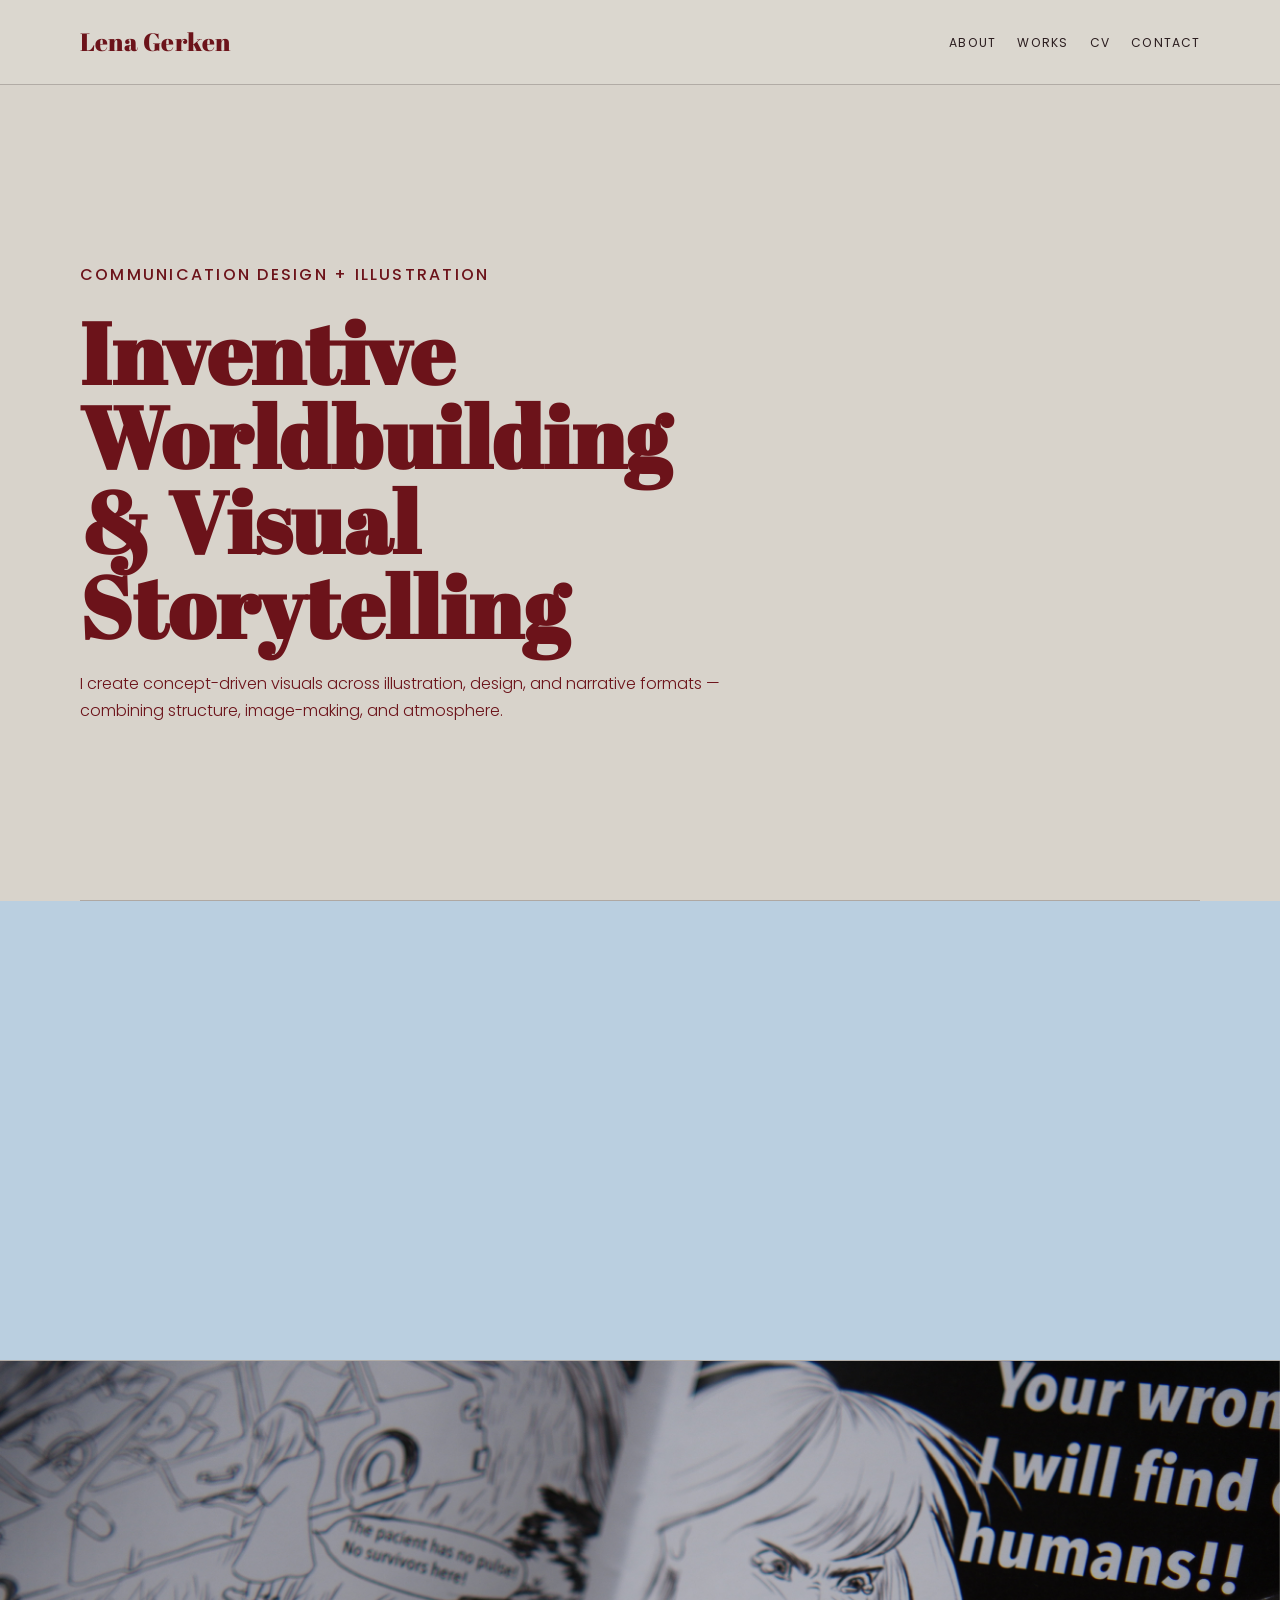
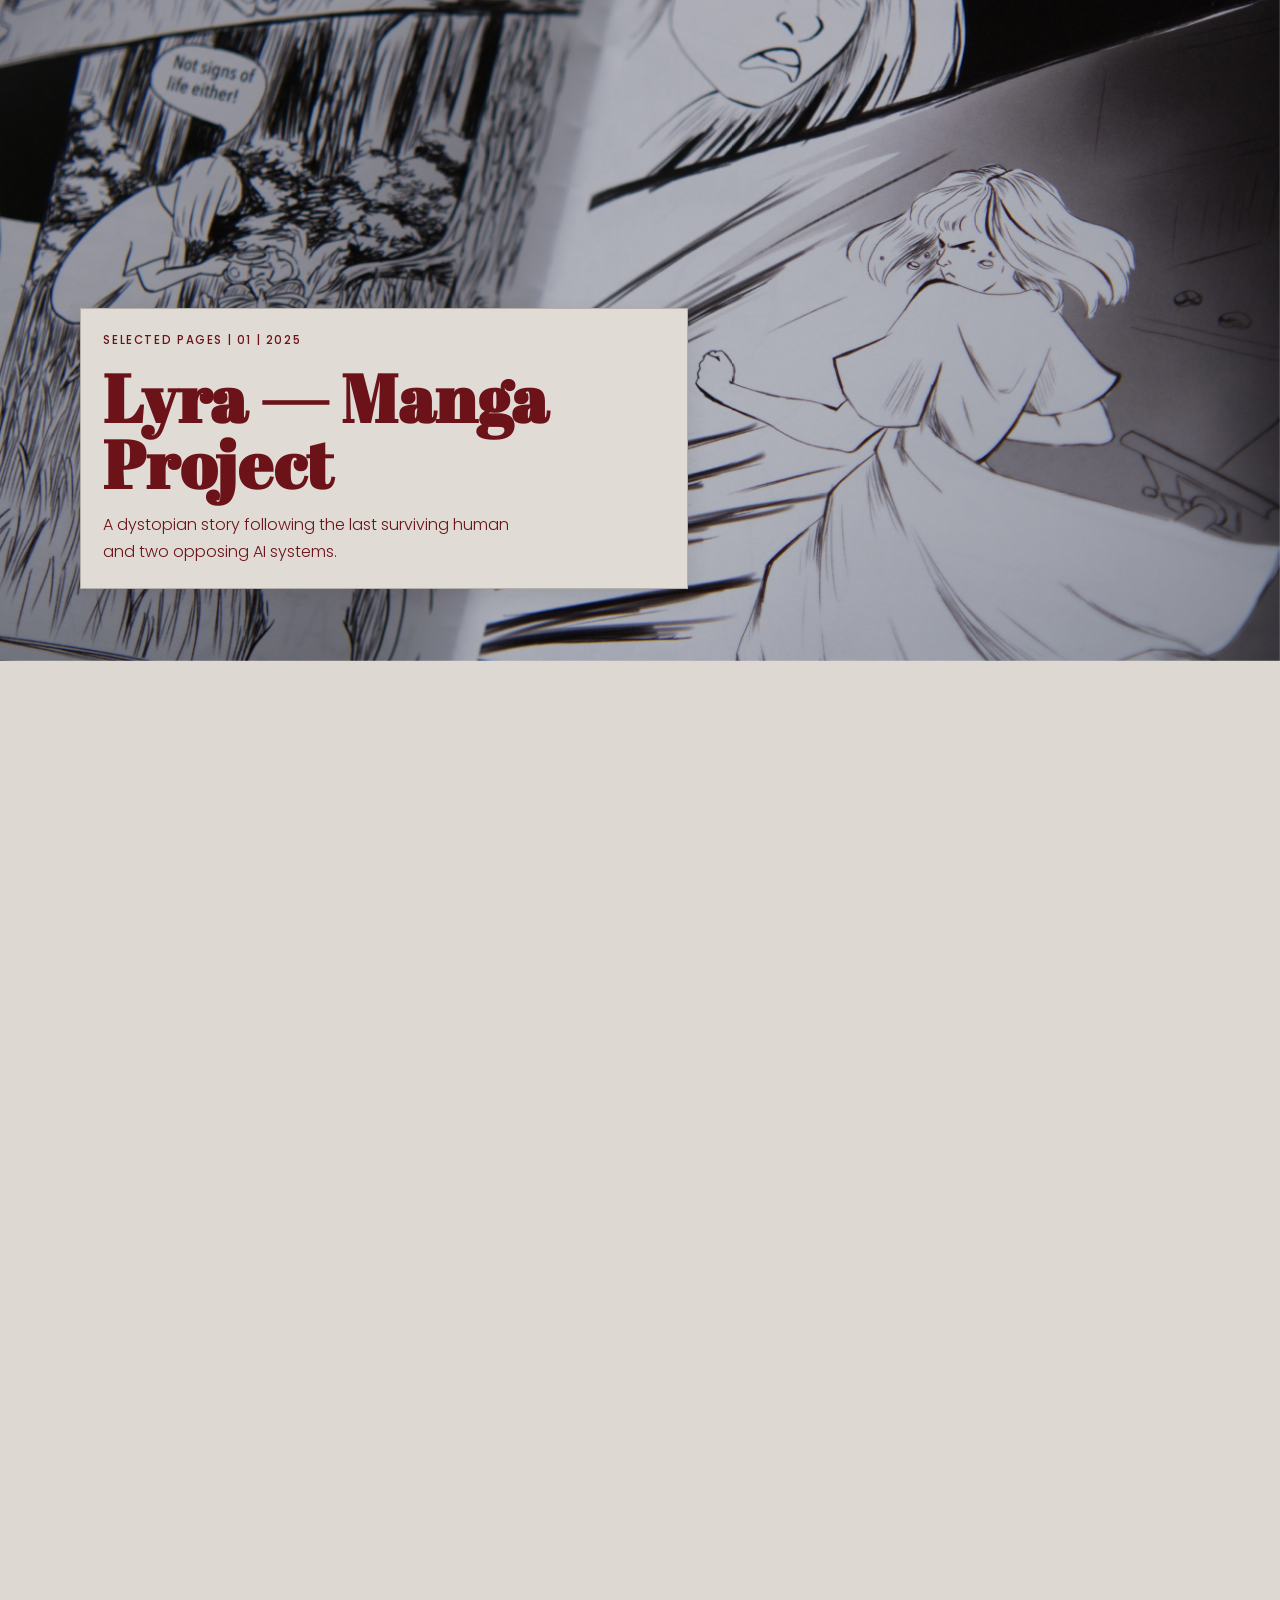
==== index.html @ 4094d386 "Initial portfolio commit" ====
<!doctype html>
<html lang="en">
  <head>
    <meta charset="utf-8">
    <meta name="viewport" content="width=device-width, initial-scale=1">
    <meta
      name="description"
      content="Lena Gerken - communication design and illustration portfolio with one-page navigation."
    >
    <title>Lena Gerken | Portfolio</title>
    <link rel="preconnect" href="https://fonts.googleapis.com">
    <link rel="preconnect" href="https://fonts.gstatic.com" crossorigin>
    <link
      href="https://fonts.googleapis.com/css2?family=Abril+Fatface&family=Poppins:wght@300;400;500&display=swap"
      rel="stylesheet"
    >
    <link rel="stylesheet" href="./assets/css/reset.css">
    <link rel="stylesheet" href="./assets/css/animations.css">
    <link rel="stylesheet" href="./assets/css/onepage.css">
    <script src="./assets/js/main.js" defer></script>
  </head>
  <body>
    <a class="skip-link" href="#about">Skip to content</a>

    <header class="site-header">
      <div class="container nav-wrap">
        <a class="brand" href="#top">Lena Gerken</a>
        <nav aria-label="Main">
          <ul class="nav-list">
            <li><a href="#about-details">About</a></li>
            <li><a href="#works">Works</a></li>
            <li><a href="./cv.html">CV</a></li>
            <li><a href="#contact">Contact</a></li>
          </ul>
        </nav>
      </div>
    </header>

    <main id="top">
      <section class="hero container reveal" id="about">
        <p class="kicker">Communication Design + Illustration</p>
        <h1>Inventive Worldbuilding &amp; Visual Storytelling</h1>
        <p>
          I create concept-driven visuals across illustration, design, and narrative formats —
          combining structure, image-making, and atmosphere.
        </p>
      </section>

      <section class="about-band" id="about-details">
        <div class="container">
          <div class="about-sheet about-reveal">
            <h2>About Me</h2>
            <p>
              I am Lena Gerken, a communication designer working between illustration,
              editorial design, and visual storytelling. I am interested in how images,
              typography, and atmosphere shape the way a story is experienced.
            </p>
            <a class="about-cta" href="./cv.html">Get to know me better</a>
          </div>
        </div>
      </section>

      <section class="works" id="works" aria-label="Selected Pages">
        <div class="works-track">
          <div class="works-sticky">
            <article class="project-panel is-active" data-project-index="0" data-project-md="./assets/images/projects/Manga/manga.md" data-project-folder="./assets/images/projects/Manga" style="--turn: 0deg; --page-shadow: 0;">
              <img class="project-image" src="./assets/images/projects/Manga/Manga_Thumbnail.JPG" alt="Project preview for Lyra — Manga Project.">
              <div class="project-overlay">
                <div class="container project-overlay-inner">
                  <div class="project-copy">
                    <p class="kicker">Selected Pages | 01 | 2025</p>
                    <h2>Lyra — Manga Project</h2>
                    <p>
                      A dystopian story following the last surviving human and two opposing
                      AI systems.
                    </p>
                  </div>
                </div>
              </div>
            </article>

            <article class="project-panel" data-project-index="1" data-project-md="./assets/images/projects/Illustration Essay/Illustration_Essay.md" data-project-folder="./assets/images/projects/Illustration Essay" style="--turn: 12deg; --page-shadow: 0;">
              <img class="project-image" src="./assets/images/projects/Illustration Essay/illustrationessay_Thumbnail.JPG" alt="Project preview for Japan — Illustration Essay.">
              <div class="project-overlay">
                <div class="container project-overlay-inner">
                  <div class="project-copy">
                    <p class="kicker">Selected Pages | 02 | 2025</p>
                    <h2>Japan — Illustration Essay</h2>
                    <p>
                      A visual essay reflecting on everyday experiences during my exchange
                      semester in Japan.
                    </p>
                  </div>
                </div>
              </div>
            </article>

            <article class="project-panel" data-project-index="2" data-project-md="./assets/images/projects/Dr.HO/dr.ho.md" data-project-folder="./assets/images/projects/Dr.HO" style="--turn: 12deg; --page-shadow: 0;">
              <img class="project-image" src="./assets/images/projects/Dr.HO/dr.ho_thumbnail.png" alt="Project preview for Herbal Medicine Label.">
              <div class="project-overlay">
                <div class="container project-overlay-inner">
                  <div class="project-copy">
                    <p class="kicker">Selected Pages | 03 | 2025</p>
                    <h2>Herbal Medicine Label</h2>
                    <p>
                      A label design for a Chinese herbal medicine product, combining
                      illustration and typographic composition.
                    </p>
                  </div>
                </div>
              </div>
            </article>

            <article class="project-panel" data-project-index="3" data-project-md="./assets/images/projects/GreenOffice/greenoffice.md" data-project-folder="./assets/images/projects/GreenOffice" style="--turn: 12deg; --page-shadow: 0;">
              <img class="project-image" src="./assets/images/projects/GreenOffice/greenoffice_thumbnail.png" alt="Project preview for Green Office — Bookmarks &amp; Stickers.">
              <div class="project-overlay">
                <div class="container project-overlay-inner">
                  <div class="project-copy">
                    <p class="kicker">Selected Pages | 04 | 2026</p>
                    <h2>Green Office — Bookmarks &amp; Stickers</h2>
                    <p>
                      A series of illustrated bookmarks and stickers designed for
                      sustainability communication.
                    </p>
                  </div>
                </div>
              </div>
            </article>
          </div>
        </div>
      </section>

      <section class="contact" id="contact">
        <div class="container contact-wrap reveal">
          <p class="kicker">Contact</p>
          <h2>Let’s get in touch :)</h2>
          <p>For projects, collaborations, or inquiries, feel free to reach out.</p>
          <a href="mailto:lena-gerken@hotmail.com">lena-gerken@hotmail.com</a>
        </div>
      </section>
    </main>

    <div class="project-modal" id="project-modal" aria-hidden="true">
      <div class="project-modal-backdrop" data-modal-close></div>
      <section
        class="project-modal-dialog"
        role="dialog"
        aria-modal="true"
        aria-labelledby="project-modal-title"
      >
        <button class="project-modal-close" type="button" aria-label="Close project details" data-modal-close>
          Close
        </button>

        <p class="kicker" id="project-modal-meta"></p>
        <h2 id="project-modal-title"></h2>
        <div class="project-modal-description" id="project-modal-description"></div>

        <div class="project-modal-gallery">
          <button class="project-modal-nav" id="project-modal-prev" type="button" aria-label="Previous image">
            Prev
          </button>
          <figure class="project-modal-main-image-wrap">
            <img class="project-modal-main-image" id="project-modal-main-image" src="" alt="">
          </figure>
          <button class="project-modal-nav" id="project-modal-next" type="button" aria-label="Next image">
            Next
          </button>
        </div>

        <div class="project-modal-thumbs" id="project-modal-thumbs"></div>
      </section>
    </div>
  </body>
</html>
---- assets/css/animations.css ----
.reveal {
  opacity: 0;
  transform: translateY(24px) scale(0.99);
  transition:
    opacity var(--duration-medium) var(--ease-standard),
    transform var(--duration-medium) var(--ease-standard);
}

.reveal.is-visible {
  opacity: 1;
  transform: translateY(0) scale(1);
}

.stagger > * {
  opacity: 0;
  transform: translateY(18px);
  transition:
    opacity var(--duration-medium) var(--ease-standard),
    transform var(--duration-medium) var(--ease-standard);
}

.stagger.is-visible > * {
  opacity: 1;
  transform: translateY(0);
}

.stagger.is-visible > *:nth-child(1) {
  transition-delay: 40ms;
}

.stagger.is-visible > *:nth-child(2) {
  transition-delay: 110ms;
}

.stagger.is-visible > *:nth-child(3) {
  transition-delay: 180ms;
}

.stagger.is-visible > *:nth-child(4) {
  transition-delay: 250ms;
}

.stagger.is-visible > *:nth-child(5) {
  transition-delay: 320ms;
}

.stagger.is-visible > *:nth-child(6) {
  transition-delay: 390ms;
}

/* About paper reveal with soft blur in/out */
.about-reveal {
  opacity: 0;
  filter: blur(10px);
  transform: translateY(20px) rotate(-0.9deg) scale(0.985);
  transition:
    opacity 520ms var(--ease-standard),
    transform 620ms var(--ease-standard),
    filter 620ms ease;
}

.about-reveal.is-visible {
  opacity: 1;
  filter: blur(0);
  transform: translateY(0) rotate(-0.35deg) scale(1);
}

@media (prefers-reduced-motion: reduce) {
  * {
    animation-duration: 0.01ms !important;
    animation-iteration-count: 1 !important;
    transition-duration: 0.01ms !important;
    scroll-behavior: auto !important;
  }

  .reveal,
  .stagger > *,
  .about-reveal {
    opacity: 1 !important;
    transform: none !important;
    filter: none !important;
  }
}
---- assets/css/onepage.css ----
:root {
  --surface: #d8d3cb;
  --text-primary: #6c131a;
  --accent: #bacfe0;
  --depth: #2c1e20;
  --card-surface: rgba(255, 255, 255, 0.42);
  --border: rgba(44, 30, 32, 0.24);

  --container: min(100% - 3rem, 1120px);

  --space-2xs: 0.35rem;
  --space-xs: 0.6rem;
  --space-sm: 0.9rem;
  --space-md: 1.35rem;
  --space-lg: 2rem;
  --space-xl: 3rem;
  --space-2xl: 4.5rem;
  --section-space: clamp(3.25rem, 7vw, 5.75rem);

  --duration-medium: 420ms;
  --ease-standard: cubic-bezier(0.22, 1, 0.36, 1);
}

html {
  scroll-behavior: smooth;
  -webkit-text-size-adjust: 100%;
}

body {
  margin: 0;
  min-height: 100%;
  color: var(--text-primary);
  background: var(--surface);
  font-family: "Poppins", "Segoe UI", sans-serif;
  font-weight: 300;
  font-size: 1rem;
  line-height: 1.7;
  -webkit-font-smoothing: antialiased;
  -moz-osx-font-smoothing: grayscale;
}

* {
  box-sizing: border-box;
}

img {
  display: block;
  width: 100%;
}

p {
  margin: 0;
  max-width: 68ch;
}

.container {
  width: var(--container);
  margin-inline: auto;
}

.skip-link {
  position: absolute;
  left: -9999px;
  top: auto;
  width: 1px;
  height: 1px;
  overflow: hidden;
}

.skip-link:focus {
  left: 1rem;
  top: 1rem;
  width: auto;
  height: auto;
  padding: 0.5rem 0.75rem;
  background: var(--depth);
  color: #fff;
  border-radius: 6px;
  z-index: 999;
}

.site-header {
  position: sticky;
  top: 0;
  z-index: 100;
  background: color-mix(in srgb, var(--surface) 92%, white 8%);
  border-bottom: 1px solid var(--border);
}

.nav-wrap {
  min-height: 84px;
  display: flex;
  align-items: center;
  justify-content: space-between;
  gap: var(--space-md);
}

.brand {
  font-family: "Abril Fatface", serif;
  font-size: 1.55rem;
  line-height: 1;
  color: var(--text-primary);
  letter-spacing: 0.01em;
}

.nav-list {
  display: flex;
  gap: var(--space-md);
  list-style: none;
  margin: 0;
  padding: 0;
}

.nav-list a {
  color: var(--depth);
  text-transform: uppercase;
  letter-spacing: 0.09em;
  font-weight: 400;
  font-size: 0.76rem;
}

.nav-list a:hover,
.nav-list a:focus-visible {
  color: var(--text-primary);
}

main {
  padding-top: 0;
}

.hero {
  min-height: calc(100svh - 84px);
  display: grid;
  align-content: center;
  gap: var(--space-md);
  padding-block: clamp(2.5rem, 8vw, 5.5rem);
  border-bottom: 1px solid var(--border);
}

.kicker {
  margin: 0;
  text-transform: uppercase;
  letter-spacing: 0.14em;
  color: var(--text-primary);
  font-size: 0.72rem;
  font-weight: 500;
}

h1,
h2,
h3 {
  margin: 0;
  color: var(--text-primary);
  font-family: "Abril Fatface", serif;
  letter-spacing: 0.01em;
  line-height: 0.98;
}

h1 {
  font-size: clamp(2.5rem, 8vw, 5.4rem);
  max-width: 11ch;
}

.hero p {
  font-size: clamp(1rem, 1.1vw, 1.14rem);
}

.about-band {
  background: var(--accent);
  color: var(--depth);
  padding-block: var(--section-space);
}

/* Paper-like About container with subtle irregular edges */
.about-sheet {
  position: relative;
  isolation: isolate;
  display: grid;
  gap: var(--space-sm);
  max-width: 76ch;
  padding: clamp(1.4rem, 3.5vw, 2.2rem);
  background: transparent;
  border: none;
  box-shadow: none;
  transform: rotate(-0.4deg);
}

.about-sheet::before {
  content: "";
  position: absolute;
  inset: -0.55rem -0.7rem;
  pointer-events: none;
  z-index: 0;
  background-image: url("../images/crumbled paper.png");
  background-repeat: no-repeat;
  background-position: center;
  background-size: 100% 100%;
  filter: drop-shadow(0 16px 20px rgba(44, 30, 32, 0.2));
}

.about-sheet::after {
  content: none;
}

.about-sheet > * {
  position: relative;
  z-index: 1;
}

.about-sheet h2 {
  color: var(--depth);
  font-size: clamp(2rem, 5vw, 3.4rem);
}

.about-cta {
  display: inline-flex;
  width: fit-content;
  margin-top: var(--space-2xs);
  padding: 0.58rem 1.05rem;
  color: var(--depth);
  background: color-mix(in srgb, var(--surface) 68%, white 32%);
  border: 1px solid rgba(44, 30, 32, 0.38);
  border-radius: 999px;
  text-transform: uppercase;
  letter-spacing: 0.08em;
  font-weight: 400;
  font-size: 0.73rem;
  transition:
    color 180ms ease,
    border-color 180ms ease,
    background-color 180ms ease;
}

.about-cta:hover,
.about-cta:focus-visible {
  color: #f7f2eb;
  background: var(--depth);
  border-color: var(--depth);
}

.about-cta:focus-visible {
  outline: 2px solid color-mix(in srgb, var(--accent) 72%, white 28%);
  outline-offset: 2px;
}

.works {
  position: relative;
  background: color-mix(in srgb, var(--surface) 88%, white 12%);
  border-top: 1px solid var(--border);
  border-bottom: 1px solid var(--border);
}

/* Long scroll area that drives one full-screen page turn per project */
.works-track {
  position: relative;
  height: 400svh;
}

.works-sticky {
  position: sticky;
  top: 0;
  height: 100svh;
  overflow: hidden;
  perspective: 2200px;
}

.project-panel {
  position: absolute;
  inset: 0;
  opacity: 0;
  pointer-events: none;
  backface-visibility: hidden;
  transform-origin: left center;
  transform-style: preserve-3d;
  transform: rotateY(var(--turn, 12deg));
  will-change: transform;
}

.project-panel::after {
  content: "";
  position: absolute;
  inset: 0;
  pointer-events: none;
  background: linear-gradient(
    to right,
    rgba(44, 30, 32, 0.7) 0%,
    rgba(44, 30, 32, 0.25) 25%,
    transparent 55%
  );
  opacity: var(--page-shadow, 0);
}

.project-panel.is-active,
.project-panel.is-next {
  opacity: 1;
}

.project-panel.is-active {
  z-index: 3;
  pointer-events: auto;
  cursor: pointer;
}

.project-panel.is-next {
  z-index: 2;
}

.project-panel.is-turned {
  opacity: 0;
  z-index: 1;
}

.project-image {
  width: 100%;
  height: 100%;
  object-fit: cover;
}

/* Stable text overlay, always in the same visual position */
.project-overlay {
  position: absolute;
  inset: 0;
  display: grid;
  align-items: end;
}

.project-overlay-inner {
  padding-bottom: clamp(2rem, 8vh, 4.6rem);
}

.project-copy {
  display: grid;
  gap: var(--space-sm);
  max-width: min(38rem, 100%);
  padding: clamp(1rem, 2vw, 1.4rem);
  background: color-mix(in srgb, var(--surface) 80%, white 20%);
  border: 1px solid var(--border);
  box-shadow: 0 8px 20px rgba(44, 30, 32, 0.12);
  backdrop-filter: blur(2px);
}

.project-copy h2 {
  font-size: clamp(2.2rem, 6vw, 4.2rem);
}

.project-copy p {
  max-width: 44ch;
}

.contact {
  margin-top: 0;
  background: var(--depth);
  color: #f3ede4;
  padding-block: var(--section-space);
}

.contact-wrap {
  display: grid;
  gap: var(--space-sm);
}

.contact-wrap h2 {
  color: #f7f2eb;
  font-size: clamp(2.1rem, 5.5vw, 3.8rem);
}

.contact-wrap .kicker {
  color: #f3ede4;
}

.contact-wrap a {
  display: inline-flex;
  width: fit-content;
  margin-top: var(--space-2xs);
  color: #f7f2eb;
  border: 1px solid rgba(243, 237, 228, 0.6);
  border-radius: 999px;
  padding: 0.6rem 1rem;
  font-size: 0.84rem;
  letter-spacing: 0.05em;
  transition:
    color 180ms ease,
    background-color 180ms ease,
    border-color 180ms ease;
}

.contact-wrap a:hover,
.contact-wrap a:focus-visible {
  color: var(--depth);
  background: var(--accent);
  border-color: var(--accent);
}

body.modal-open {
  overflow: hidden;
}

.project-modal {
  position: fixed;
  inset: 0;
  z-index: 300;
  display: none;
}

.project-modal.is-open {
  display: grid;
  place-items: center;
}

.project-modal-backdrop {
  position: absolute;
  inset: 0;
  background: rgba(44, 30, 32, 0.62);
}

.project-modal-dialog {
  position: relative;
  z-index: 1;
  width: min(100% - 2rem, 980px);
  max-height: min(90svh, 920px);
  overflow: auto;
  padding: clamp(1.05rem, 2.7vw, 1.8rem);
  display: grid;
  gap: var(--space-sm);
  background: color-mix(in srgb, var(--surface) 88%, white 12%);
  border: 1px solid var(--border);
  box-shadow: 0 22px 44px rgba(44, 30, 32, 0.28);
}

.project-modal-close {
  justify-self: end;
  margin-bottom: var(--space-2xs);
  border: 1px solid rgba(44, 30, 32, 0.45);
  border-radius: 999px;
  background: transparent;
  color: var(--depth);
  padding: 0.45rem 0.85rem;
  text-transform: uppercase;
  letter-spacing: 0.08em;
  font-size: 0.68rem;
  font-weight: 500;
  cursor: pointer;
}

.project-modal-close:hover,
.project-modal-close:focus-visible {
  background: var(--depth);
  color: #f7f2eb;
}

.project-modal-description {
  display: grid;
  gap: 0.75rem;
}

.project-modal-description p {
  max-width: 80ch;
}

.project-modal-gallery {
  margin-top: var(--space-xs);
  display: grid;
  grid-template-columns: auto minmax(0, 1fr) auto;
  align-items: center;
  gap: var(--space-sm);
}

.project-modal-main-image-wrap {
  margin: 0;
  border: 1px solid var(--border);
  background: rgba(255, 255, 255, 0.28);
}

.project-modal-main-image {
  width: 100%;
  height: clamp(260px, 52vh, 560px);
  object-fit: contain;
}

.project-modal-nav {
  border: 1px solid rgba(44, 30, 32, 0.4);
  border-radius: 999px;
  background: color-mix(in srgb, var(--surface) 84%, white 16%);
  color: var(--depth);
  padding: 0.45rem 0.8rem;
  text-transform: uppercase;
  letter-spacing: 0.08em;
  font-size: 0.68rem;
  font-weight: 500;
  cursor: pointer;
}

.project-modal-nav:hover:not(:disabled),
.project-modal-nav:focus-visible {
  background: var(--depth);
  color: #f7f2eb;
}

.project-modal-nav:disabled {
  opacity: 0.45;
  cursor: default;
}

.project-modal-thumbs {
  display: flex;
  gap: 0.55rem;
  overflow-x: auto;
  padding-bottom: 0.3rem;
}

.project-modal-thumb {
  flex: 0 0 auto;
  width: 74px;
  height: 74px;
  border: 1px solid transparent;
  background: transparent;
  padding: 0;
  cursor: pointer;
}

.project-modal-thumb img {
  width: 100%;
  height: 100%;
  object-fit: cover;
}

.project-modal-thumb.is-active {
  border-color: var(--depth);
}

@media (max-width: 900px) {
  .nav-wrap {
    min-height: 74px;
  }

  .hero {
    min-height: calc(100svh - 74px);
  }

  .project-overlay-inner {
    padding-bottom: clamp(1.4rem, 6vh, 3rem);
  }

  .project-copy {
    max-width: min(34rem, 100%);
  }

  .project-modal-gallery {
    grid-template-columns: 1fr;
  }

  .project-modal-main-image {
    height: clamp(220px, 44vh, 420px);
  }

  .project-modal-nav {
    justify-self: start;
  }
}

@media (max-width: 780px) {
  :root {
    --container: min(100% - 2rem, 1120px);
  }

  .brand {
    font-size: 1.35rem;
  }

  .nav-list {
    gap: var(--space-sm);
  }

  .nav-list a {
    font-size: 0.67rem;
  }

  .hero {
    align-content: center;
    min-height: calc(100svh - 74px);
    padding-block: var(--section-space);
  }

  .project-copy h2 {
    font-size: clamp(1.9rem, 10vw, 3.1rem);
  }
}

@media (prefers-reduced-motion: reduce) {
  .works-track {
    height: auto;
  }

  .works-sticky {
    position: static;
    height: auto;
    overflow: visible;
    perspective: none;
  }

  .project-panel {
    position: relative;
    inset: auto;
    opacity: 1 !important;
    pointer-events: auto;
    transform: none !important;
  }

  .project-overlay {
    position: relative;
    inset: auto;
    padding-block: var(--space-lg);
  }

  .project-panel + .project-panel {
    border-top: 1px solid var(--border);
  }
}
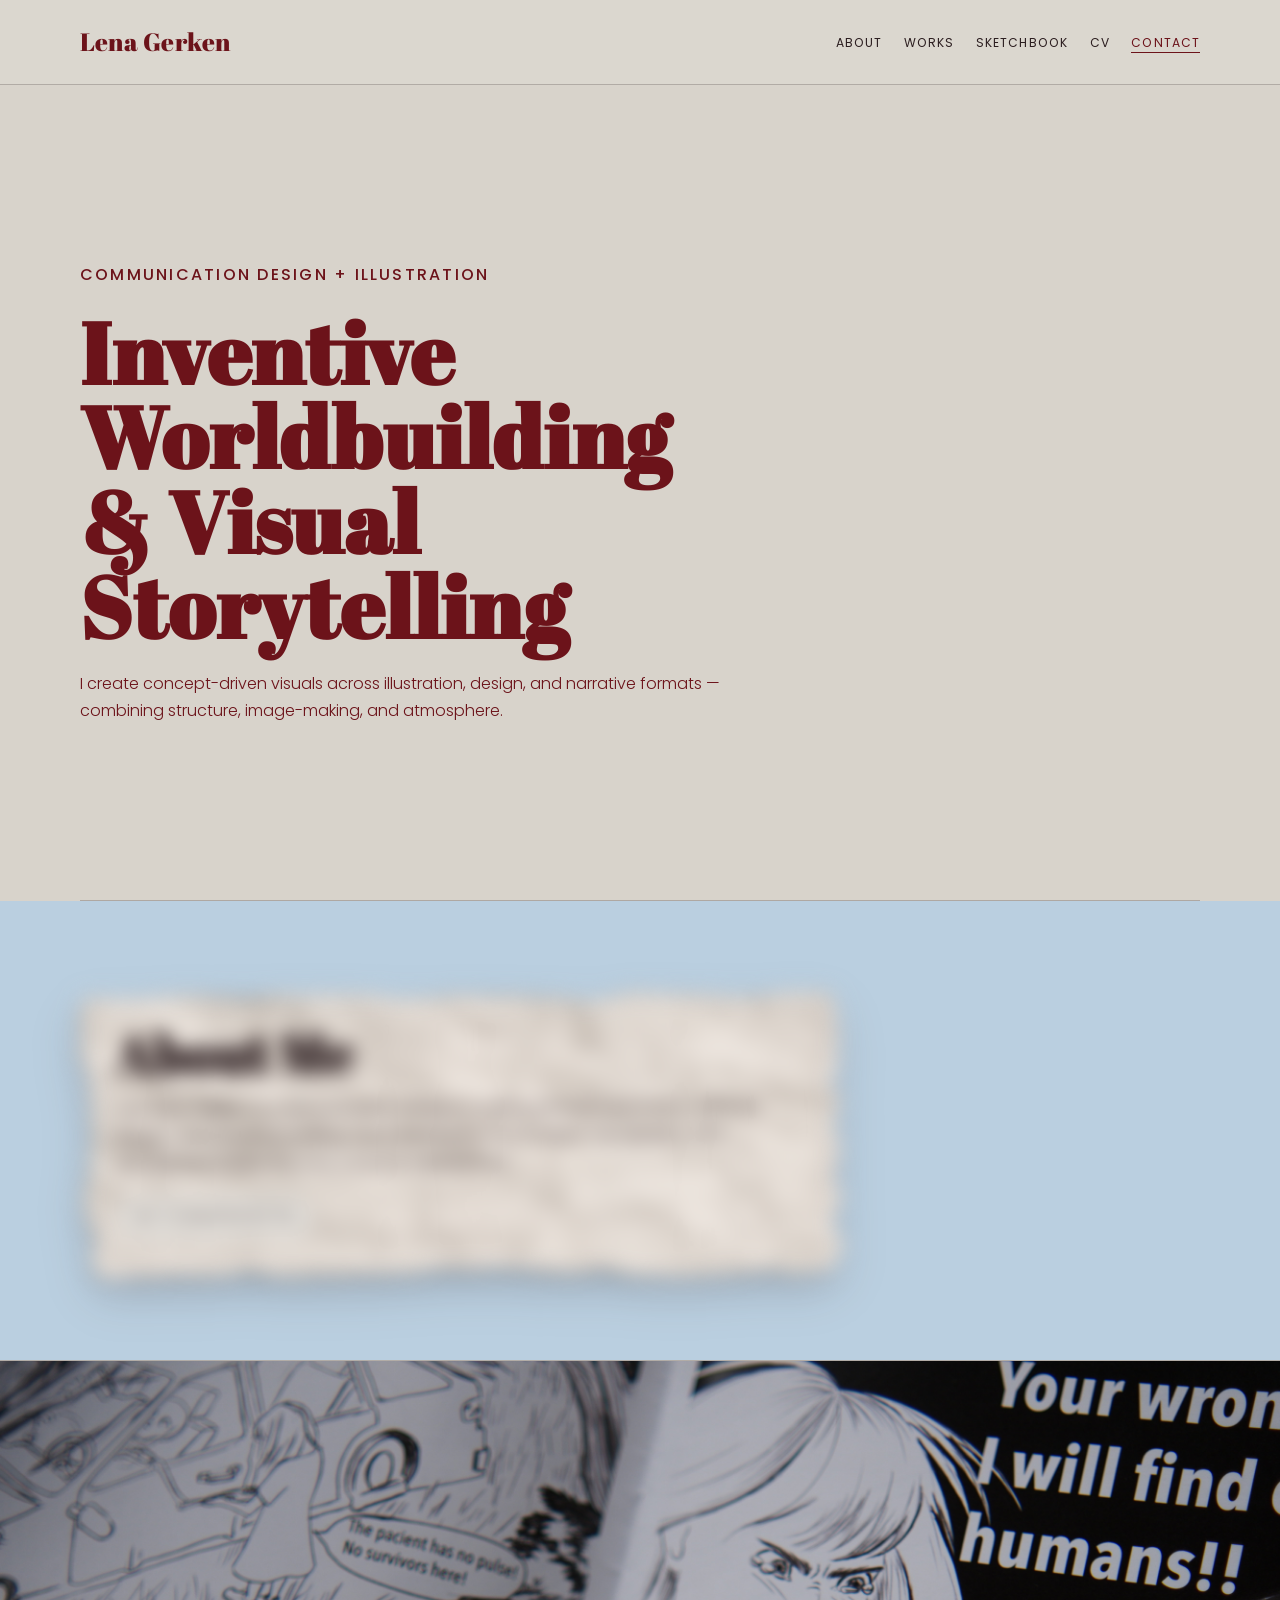
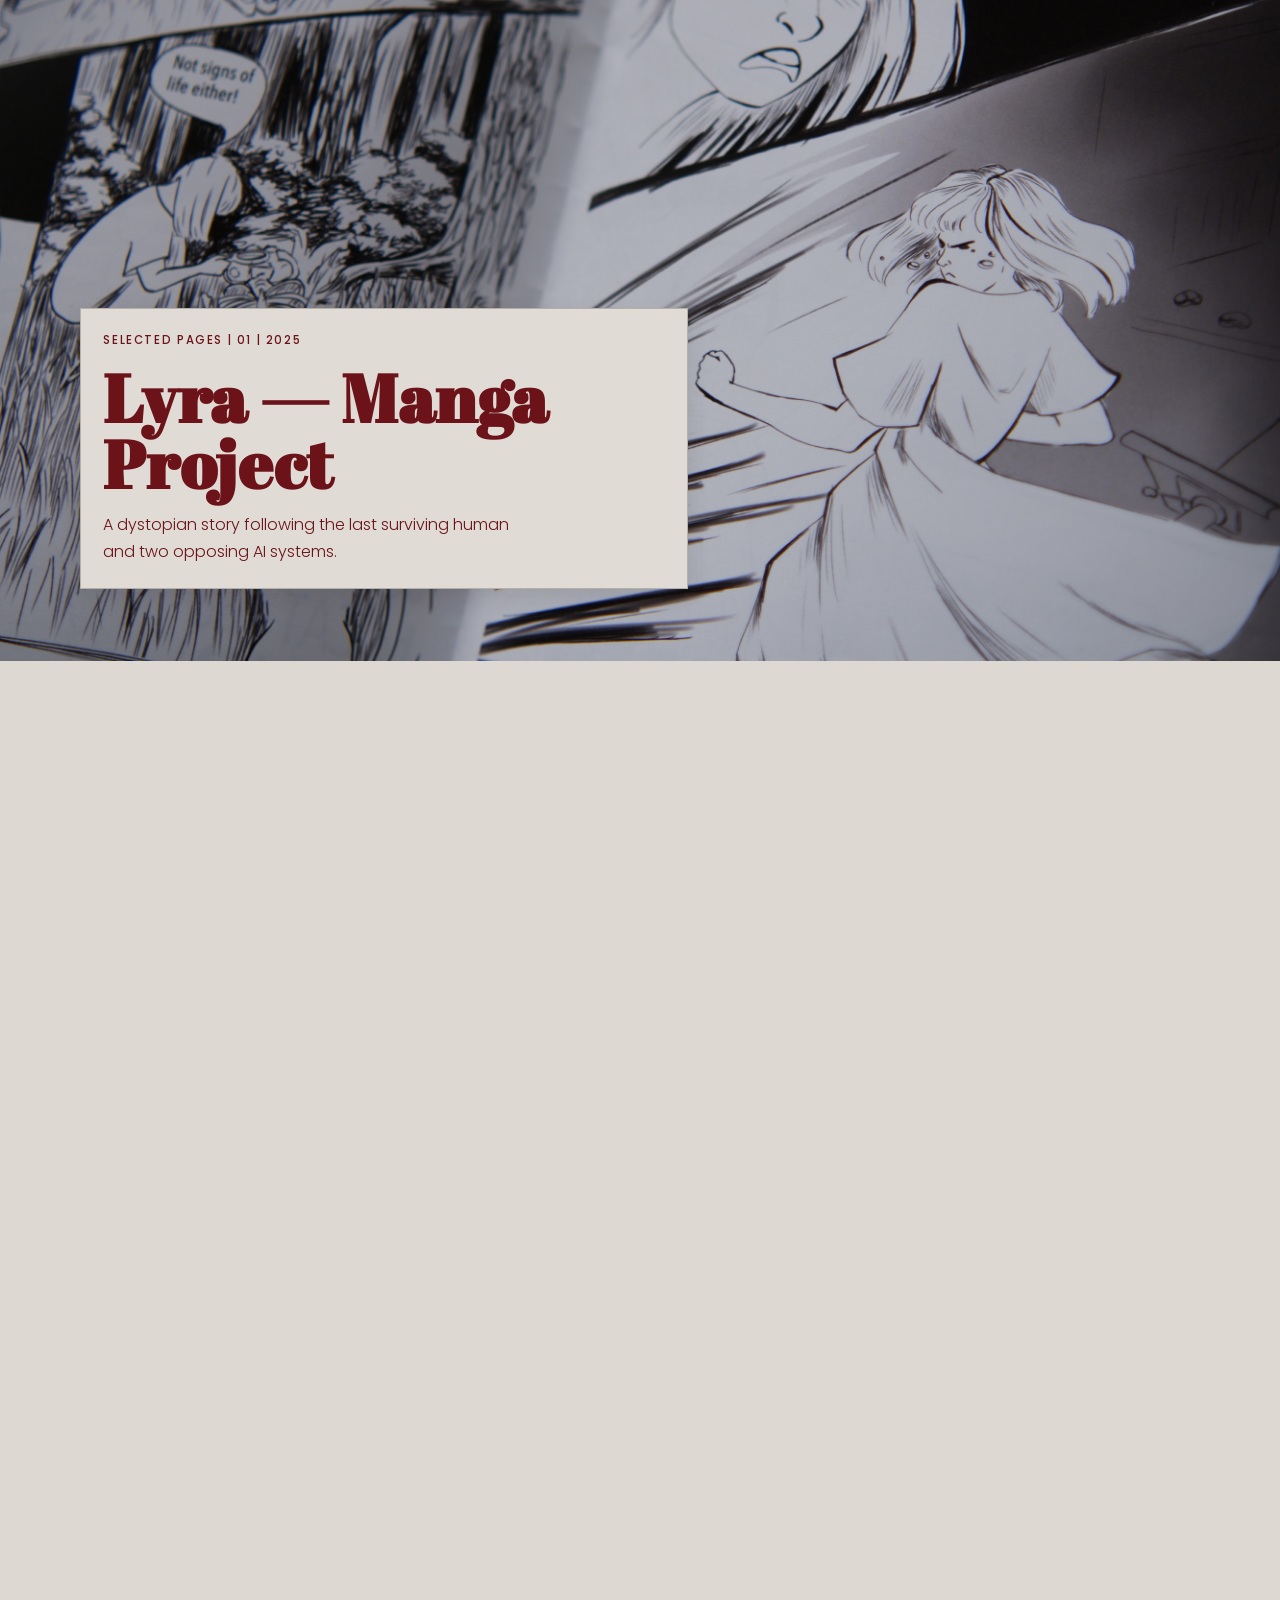
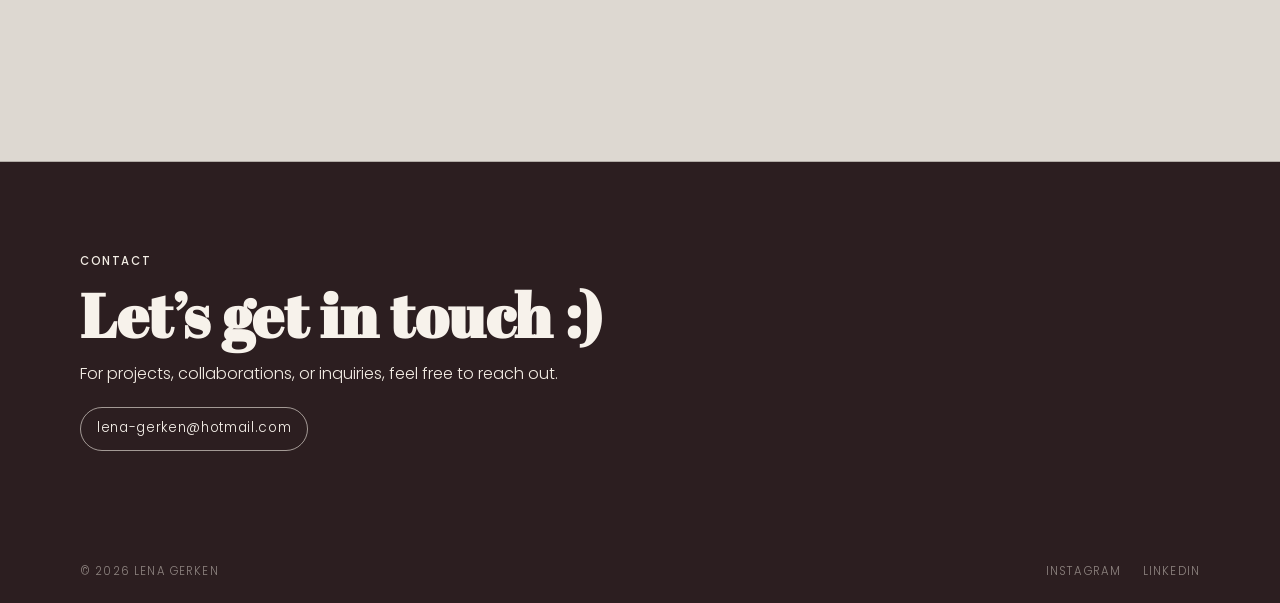
==== commit f361626e: "Add Sketchbook page with interactive shelf and flip-through videos - New sketchbooks.html with hover" ====
--- a/index.html
+++ b/index.html
@@ -29,6 +29,7 @@
           <ul class="nav-list">
             <li><a href="#about-details">About</a></li>
             <li><a href="#works">Works</a></li>
+            <li><a href="./sketchbooks.html">Sketchbook</a></li>
             <li><a href="./cv.html">CV</a></li>
             <li><a href="#contact">Contact</a></li>
           </ul>
@@ -140,6 +141,18 @@
       </section>
     </main>
 
+    <footer class="site-footer">
+      <div class="container footer-wrap">
+        <span>© 2026 Lena Gerken</span>
+        <nav aria-label="Social links">
+          <ul class="footer-social">
+            <li><a href="https://www.instagram.com/" target="_blank" rel="noopener">Instagram</a></li>
+            <li><a href="https://www.linkedin.com/" target="_blank" rel="noopener">LinkedIn</a></li>
+          </ul>
+        </nav>
+      </div>
+    </footer>
+
     <div class="project-modal" id="project-modal" aria-hidden="true">
       <div class="project-modal-backdrop" data-modal-close></div>
       <section
--- a/assets/css/onepage.css
+++ b/assets/css/onepage.css
@@ -122,6 +122,21 @@
 .nav-list a:hover,
 .nav-list a:focus-visible {
   color: var(--text-primary);
+}
+
+.nav-list a.is-active {
+  color: var(--text-primary);
+  position: relative;
+}
+
+.nav-list a.is-active::after {
+  content: "";
+  position: absolute;
+  bottom: -2px;
+  left: 0;
+  right: 0;
+  height: 1px;
+  background: var(--text-primary);
 }
 
 main {
@@ -528,6 +543,44 @@
   border-color: var(--depth);
 }
 
+.site-footer {
+  background: var(--depth);
+  color: rgba(243, 237, 228, 0.5);
+  padding-block: var(--space-md);
+  font-size: 0.72rem;
+  letter-spacing: 0.1em;
+  text-transform: uppercase;
+}
+
+.footer-wrap {
+  display: flex;
+  justify-content: space-between;
+  align-items: center;
+  gap: var(--space-md);
+}
+
+.footer-wrap span {
+  margin: 0;
+}
+
+.footer-social {
+  display: flex;
+  gap: var(--space-md);
+  list-style: none;
+  margin: 0;
+  padding: 0;
+}
+
+.site-footer a {
+  color: rgba(243, 237, 228, 0.5);
+  transition: color 180ms ease;
+}
+
+.site-footer a:hover,
+.site-footer a:focus-visible {
+  color: rgba(243, 237, 228, 0.9);
+}
+
 @media (max-width: 900px) {
   .nav-wrap {
     min-height: 74px;
